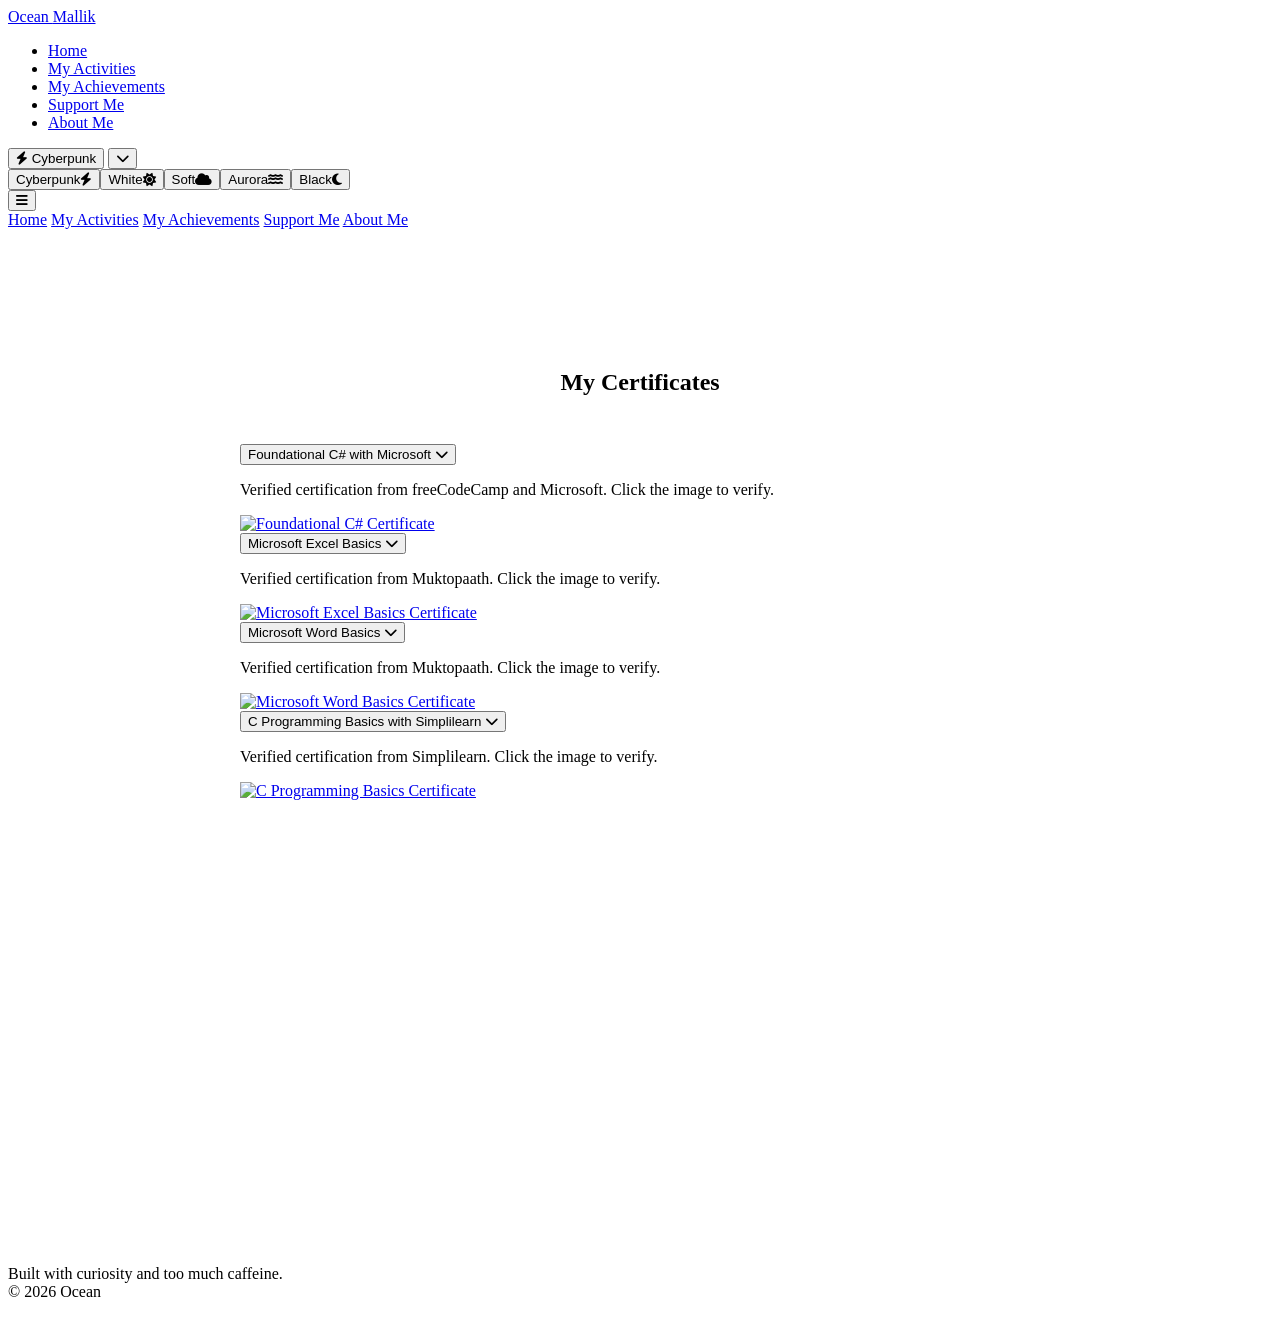
==== pages/achievements/index.html @ 3b32bc0f "Moved site scripting part to its dedicated file named script.js" ====
<!DOCTYPE html>
<html lang="en">
<head>
    <meta charset="UTF-8">
    <meta name="viewport" content="width=device-width, initial-scale=1.0">
    <title>Achievements - Ocean Mallik</title>
    <link rel="icon" type="image/png" href="../../favicon.png">
    <link rel="stylesheet" href="../../style.css">
    <link rel="stylesheet" href="https://cdnjs.cloudflare.com/ajax/libs/font-awesome/6.4.0/css/all.min.css">
</head>
<body>
    <nav class="navbar">
        <div class="container nav-container">
            <a href="/" class="logo">Ocean <span class="highlight">Mallik</span></a>
            <div class="nav-right">
                <ul class="nav-links">
                    <li><a href="/">Home</a></li>
                    <li><a href="../activities.html">My Activities</a></li>
                    <li><a href="#" class="highlight">My Achievements</a></li>
                    <li><a href="../support/">Support Me</a></li>
                    <li><a href="../about.html">About Me</a></li>
                </ul>

                <div class="theme-switcher">
                    <button id="theme-toggle" class="theme-toggle-btn" title="Switch Theme">
                        <i class="fas fa-bolt theme-icon"></i>
                        <span class="theme-name">Cyberpunk</span>
                    </button>
                    <button id="theme-list-toggle" class="theme-list-toggle-btn" title="Show theme list" aria-label="Show theme list" aria-expanded="false">
                        <i class="fas fa-chevron-down"></i>
                    </button>
                    <div id="theme-list" class="theme-list hidden" role="listbox" aria-label="Theme list"></div>
                </div>

                <button id="mobile-menu-btn" class="menu-btn">
                    <i class="fas fa-bars"></i>
                </button>
            </div>
        </div>

        <div id="mobile-menu" class="mobile-menu hidden">
            <a href="/">Home</a>
            <a href="../activities.html">My Activities</a>
            <a href="#">My Achievements</a>
            <a href="../support/">Support Me</a>
            <a href="../about.html">About Me</a>
        </div>
    </nav>

    <section class="section" style="padding-top: 120px; min-height: 100vh;">
        <div class="container">
            <h1 class="title" style="text-align: center; margin-bottom: 3rem;">My <span class="highlight">Certificates</span></h1>

            <div style="max-width: 800px; margin: 0 auto;">
                <button class="accordion-btn">
                    <span>Foundational C# with Microsoft</span>
                    <i class="fas fa-chevron-down"></i>
                </button>
                <div class="panel">
                    <div class="panel-content">
                        <p>Verified certification from freeCodeCamp and Microsoft. Click the image to verify.</p>
                        <a href="https://www.freecodecamp.org/certification/oceanmallik/foundational-c-sharp-with-microsoft" target="_blank" title="Click to Verify Certificate">
                            <img src="csharp.jpg" alt="Foundational C# Certificate" class="cert-img" style="cursor: pointer;">
                        </a>
                    </div>
                </div>

                <button class="accordion-btn">
                    <span>Microsoft Excel Basics</span>
                    <i class="fas fa-chevron-down"></i>
                </button>
                <div class="panel">
                    <div class="panel-content">
                        <p>Verified certification from Muktopaath. Click the image to verify.</p>
                        <a href="https://muktopaath.gov.bd/learner/oceanmallik?trackingcode=MC-LM409294Y152A" target="_blank" title="Click to Verify Certificate">
                            <img src="excel.jpg" alt="Microsoft Excel Basics Certificate" class="cert-img" style="cursor: pointer;">
                        </a>
                    </div>
                </div>

                <button class="accordion-btn">
                    <span>Microsoft Word Basics</span>
                    <i class="fas fa-chevron-down"></i>
                </button>
                <div class="panel">
                    <div class="panel-content">
                        <p>Verified certification from Muktopaath. Click the image to verify.</p>
                        <a href="https://muktopaath.gov.bd/learner/oceanmallik?trackingcode=MC-O155931N427054C150A" target="_blank" title="Click to Verify Certificate">
                            <img src="word.jpg" alt="Microsoft Word Basics Certificate" class="cert-img" style="cursor: pointer;">
                        </a>
                    </div>
                </div>

                <button class="accordion-btn">
                    <span>C Programming Basics with Simplilearn</span>
                    <i class="fas fa-chevron-down"></i>
                </button>
                <div class="panel">
                    <div class="panel-content">
                        <p>Verified certification from Simplilearn. Click the image to verify.</p>
                        <a href="https://www.simplilearn.com/skillup-certificate-landing?token=eyJjb3Vyc2VfaWQiOiIzMTM3IiwiY2VydGlmaWNhdGVfdXJsIjoiaHR0cHM6XC9cL2NlcnRpZmljYXRlcy5zaW1wbGljZG4ubmV0XC9zaGFyZVwvOTk0ODc0NF8xMDI0MDQ3N18xNzczMjM3MzUzODQwLnBuZyIsInVzZXJuYW1lIjoiT2NlYW4gTWFsbGlrIn0%3D&utm_source=shared-certificate&utm_medium=lms&utm_campaign=shared-certificate-promotion&referrer=https%3A%2F%2Flms.simplilearn.com%2Fcourses%2F5920%2FC-Programming-Basics%2Fcertificate%2Fdownload-skillup&%24web_only=true" target="_blank" title="Click to Verify Certificate">
                            <img src="c.png" alt="C Programming Basics Certificate" class="cert-img" style="cursor: pointer;">
                        </a>
                    </div>
                </div>
            </div>
        </div>
    </section>

    <footer>
        <p>Built with curiosity and too much caffeine.<br>&copy; <span id="current-year"></span> Ocean</p>
    </footer>

    <script src="../../script.js"></script>
</body>
</html>
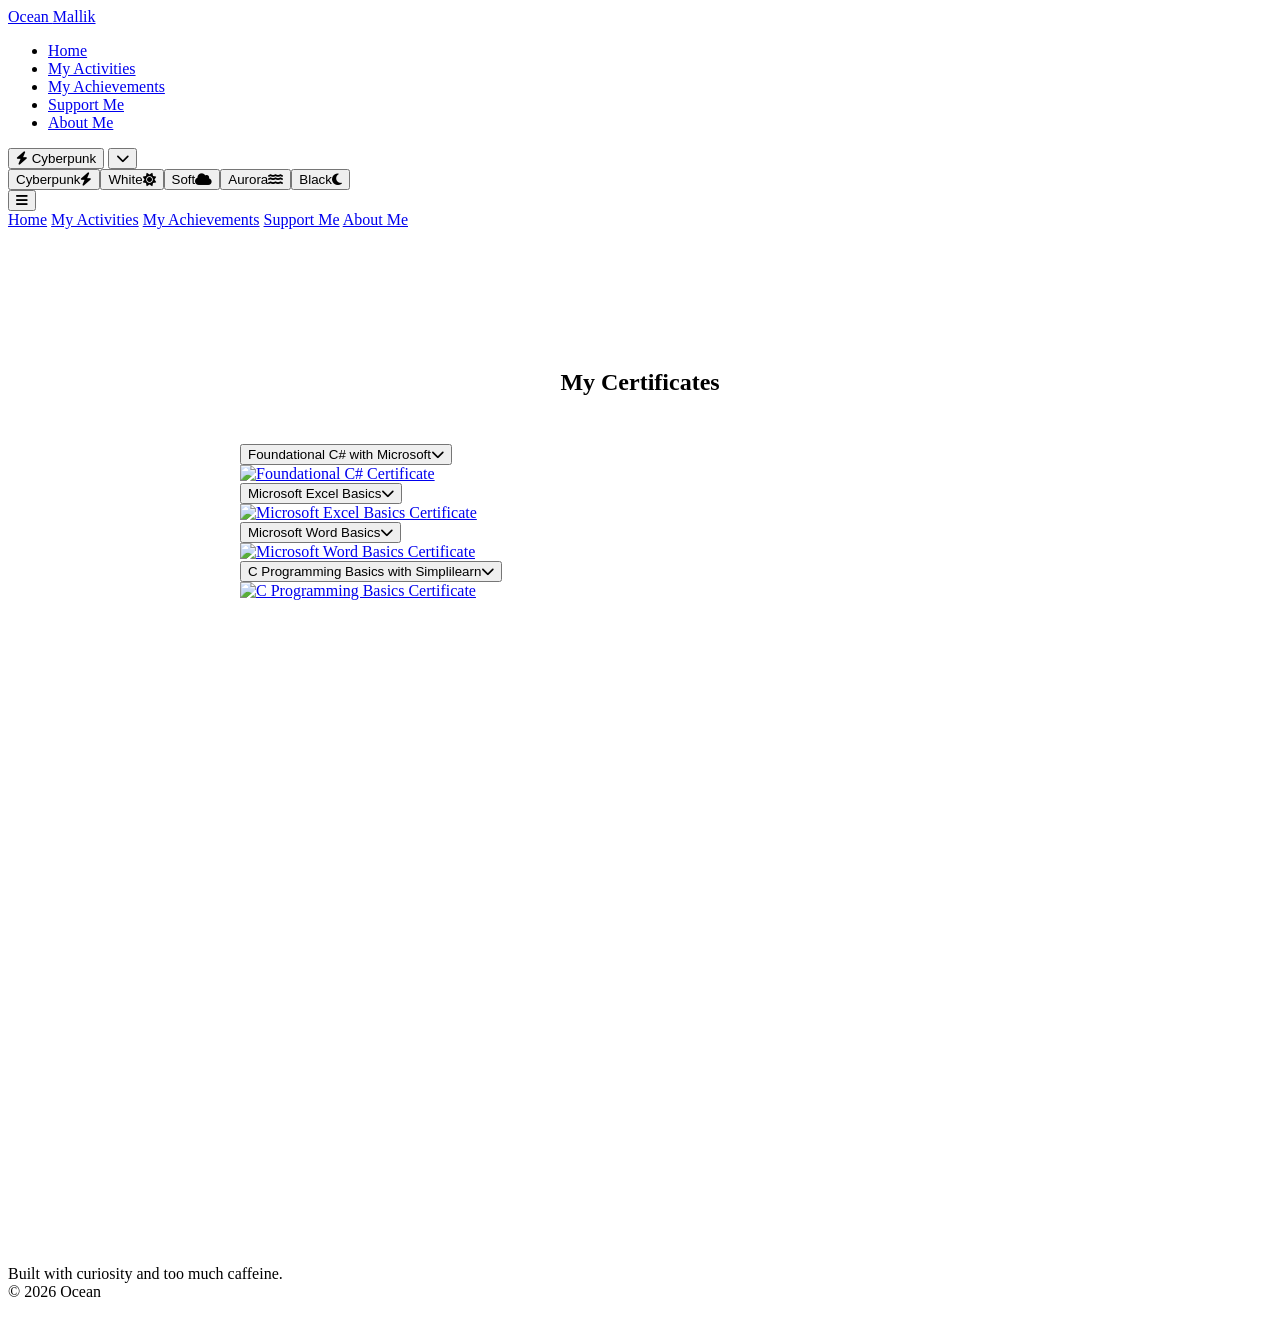
==== commit 30097613: "Add certificates section with dynamic loading from JSON" ====
--- a/pages/achievements/index.html
+++ b/pages/achievements/index.html
@@ -51,59 +51,7 @@
         <div class="container">
             <h1 class="title" style="text-align: center; margin-bottom: 3rem;">My <span class="highlight">Certificates</span></h1>
 
-            <div style="max-width: 800px; margin: 0 auto;">
-                <button class="accordion-btn">
-                    <span>Foundational C# with Microsoft</span>
-                    <i class="fas fa-chevron-down"></i>
-                </button>
-                <div class="panel">
-                    <div class="panel-content">
-                        <p>Verified certification from freeCodeCamp and Microsoft. Click the image to verify.</p>
-                        <a href="https://www.freecodecamp.org/certification/oceanmallik/foundational-c-sharp-with-microsoft" target="_blank" title="Click to Verify Certificate">
-                            <img src="csharp.jpg" alt="Foundational C# Certificate" class="cert-img" style="cursor: pointer;">
-                        </a>
-                    </div>
-                </div>
-
-                <button class="accordion-btn">
-                    <span>Microsoft Excel Basics</span>
-                    <i class="fas fa-chevron-down"></i>
-                </button>
-                <div class="panel">
-                    <div class="panel-content">
-                        <p>Verified certification from Muktopaath. Click the image to verify.</p>
-                        <a href="https://muktopaath.gov.bd/learner/oceanmallik?trackingcode=MC-LM409294Y152A" target="_blank" title="Click to Verify Certificate">
-                            <img src="excel.jpg" alt="Microsoft Excel Basics Certificate" class="cert-img" style="cursor: pointer;">
-                        </a>
-                    </div>
-                </div>
-
-                <button class="accordion-btn">
-                    <span>Microsoft Word Basics</span>
-                    <i class="fas fa-chevron-down"></i>
-                </button>
-                <div class="panel">
-                    <div class="panel-content">
-                        <p>Verified certification from Muktopaath. Click the image to verify.</p>
-                        <a href="https://muktopaath.gov.bd/learner/oceanmallik?trackingcode=MC-O155931N427054C150A" target="_blank" title="Click to Verify Certificate">
-                            <img src="word.jpg" alt="Microsoft Word Basics Certificate" class="cert-img" style="cursor: pointer;">
-                        </a>
-                    </div>
-                </div>
-
-                <button class="accordion-btn">
-                    <span>C Programming Basics with Simplilearn</span>
-                    <i class="fas fa-chevron-down"></i>
-                </button>
-                <div class="panel">
-                    <div class="panel-content">
-                        <p>Verified certification from Simplilearn. Click the image to verify.</p>
-                        <a href="https://www.simplilearn.com/skillup-certificate-landing?token=eyJjb3Vyc2VfaWQiOiIzMTM3IiwiY2VydGlmaWNhdGVfdXJsIjoiaHR0cHM6XC9cL2NlcnRpZmljYXRlcy5zaW1wbGljZG4ubmV0XC9zaGFyZVwvOTk0ODc0NF8xMDI0MDQ3N18xNzczMjM3MzUzODQwLnBuZyIsInVzZXJuYW1lIjoiT2NlYW4gTWFsbGlrIn0%3D&utm_source=shared-certificate&utm_medium=lms&utm_campaign=shared-certificate-promotion&referrer=https%3A%2F%2Flms.simplilearn.com%2Fcourses%2F5920%2FC-Programming-Basics%2Fcertificate%2Fdownload-skillup&%24web_only=true" target="_blank" title="Click to Verify Certificate">
-                            <img src="c.png" alt="C Programming Basics Certificate" class="cert-img" style="cursor: pointer;">
-                        </a>
-                    </div>
-                </div>
-            </div>
+            <div id="certificates-accordion" style="max-width: 800px; margin: 0 auto;"></div>
         </div>
     </section>
 
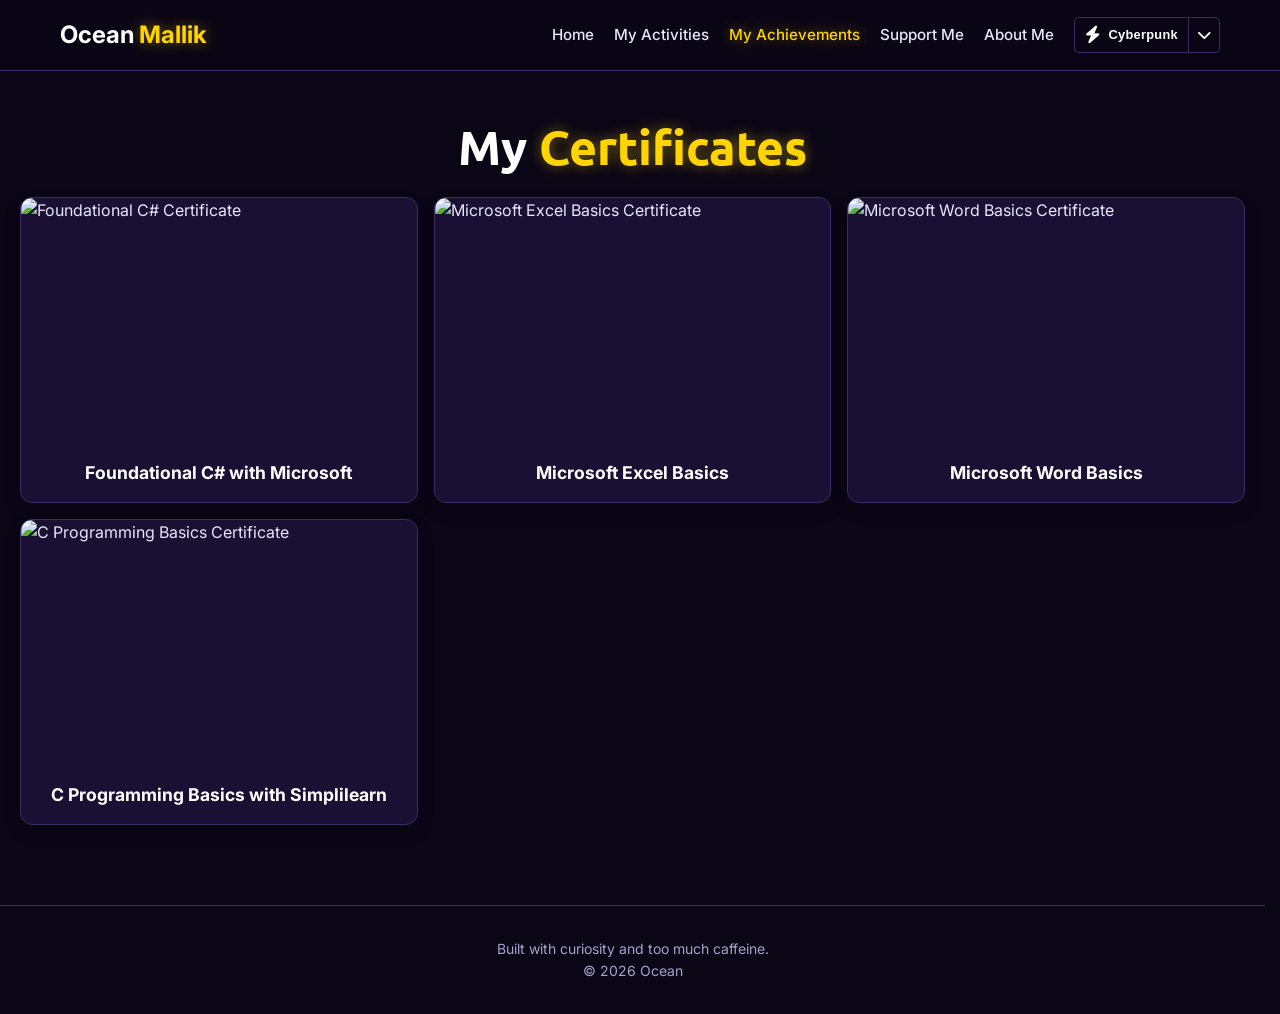
==== commit 6092965c: "Refactor certificate display to use card layout and improve styling" ====
--- a/pages/achievements/index.html
+++ b/pages/achievements/index.html
@@ -47,11 +47,11 @@
         </div>
     </nav>
 
-    <section class="section" style="padding-top: 120px; min-height: 100vh;">
-        <div class="container">
-            <h1 class="title" style="text-align: center; margin-bottom: 3rem;">My <span class="highlight">Certificates</span></h1>
+    <section class="section" style="padding-top: 120px; height: auto;">
+        <div class="container" style="max-width: 1400px;">
+            <h1 class="title" style="text-align: center; margin-bottom: 1.5rem;">My <span class="highlight">Certificates</span></h1>
 
-            <div id="certificates-accordion" style="max-width: 800px; margin: 0 auto;"></div>
+            <div id="certificates-accordion"></div>
         </div>
     </section>
 
--- a/style.css
+++ b/style.css
@@ -0,0 +1,1445 @@
+/* --- 1. Fonts & Variables --- */
+@import url('https://fonts.googleapis.com/css2?family=Inter:wght@300;400;600;700&family=Space+Grotesk:wght@500;600;700&family=Ubuntu:wght@400;500;700&display=swap');
+
+:root {
+    /* === MAC THEME VARIABLES === */
+    --mac-blue-start: #5DA6FF;
+    --mac-blue-end: #007AFF;
+    --mac-gold: #eb9e26;
+    --mac-gold-dark: #d98d1a;
+    --mac-dark-grey: #2d2d2d; 
+    --text-main: #e2e2e2;
+    --btn-radius: 999px;
+    --btn-font: 'Space Grotesk', 'Inter', sans-serif;
+    --btn-shadow: 0 8px 20px rgba(0, 0, 0, 0.24);
+    --btn-shadow-hover: 0 14px 28px rgba(0, 0, 0, 0.34);
+
+    /* === THEME 1: CYBERPUNK (Neon Night) === */
+    --primary-color: #ffd400;
+    --primary-hover: #ffea70;
+    --bg-main: #0a0615;
+    --bg-secondary: #120a24;
+    --bg-card: #1a1033;
+    --nav-bg: rgba(10, 6, 21, 0.9);
+    --text-title: #ffffff;
+    --text-muted: #a7a1d1;
+    --border-color: #3a2a66;
+    --featured-accent: #ffd400;
+    
+    /* Spacing & Layout */
+    --container-width: 1200px;
+    --border-radius: 12px;
+    --transition: all 0.3s ease;
+}
+
+/* === THEME 2: PITCH BLACK (Deep Dark) === */
+body.theme-black {
+    --primary-color: #10b981;
+    --primary-hover: #34d399;
+    --featured-accent: #ffd400;
+    
+    --bg-main: #000000;
+    --bg-secondary: #0a0a0a;
+    --bg-card: #121212;
+    --nav-bg: rgba(0, 0, 0, 0.85);
+    
+    --text-main: #e5e5e5;
+    --text-title: #ffffff;
+    --text-muted: #a3a3a3;
+    
+    --border-color: #262626;
+}
+
+/* === THEME 3: CLEAN WHITE (Bright) === */
+body.theme-white {
+    --primary-color: #059669;       
+    --primary-hover: #10b981;
+    --featured-accent: #059669;
+    
+    --bg-main: #ffffff;
+    --bg-secondary: #f3f4f6;        
+    --bg-card: #f9fafb;             
+    --nav-bg: rgba(255, 255, 255, 0.9);
+    
+    --text-main: #4b5563;           
+    --text-title: #111827;          
+    --text-muted: #6b7280;
+    
+    --border-color: #e5e7eb;
+}
+
+/* === THEME 4: SOFT LIGHT (Warm/Paper) === */
+body.theme-soft {
+    --primary-color: #059669;
+    --primary-hover: #10b981;
+    --featured-accent: #ea580c;
+    
+    --bg-main: #fff0e5;             /* Requested Color */
+    --bg-secondary: #fae1cf;        /* Slightly darker warm tone */
+    --bg-card: #ffffff;             /* White cards look crisp on this bg */
+    --nav-bg: rgba(255, 240, 229, 0.9);
+    
+    --text-main: #44403c;           /* Warm Dark Grey */
+    --text-title: #1c1917;          /* Warm Black */
+    --text-muted: #78716c;
+    
+    --border-color: #ebd5c1;
+}
+
+/* === THEME 5: AURORA MINT (Fresh/Calm) === */
+body.theme-aurora {
+    --primary-color: #06b6d4;
+    --primary-hover: #22d3ee;
+    --featured-accent: #06b6d4;
+
+    --bg-main: #e8fff8;
+    --bg-secondary: #d9f7ee;
+    --bg-card: #f7fffc;
+    --nav-bg: rgba(232, 255, 248, 0.9);
+
+    --text-main: #1f3a3d;
+    --text-title: #102427;
+    --text-muted: #4f6d70;
+
+    --border-color: #b9e4da;
+}
+
+/* === CYBERPUNK CLASS ALIAS (matches base theme) === */
+body.theme-cyberpunk {
+    --primary-color: #ffd400;
+    --primary-hover: #ffea70;
+    --featured-accent: #ffd400;
+
+    --bg-main: #0a0615;
+    --bg-secondary: #120a24;
+    --bg-card: #1a1033;
+    --nav-bg: rgba(10, 6, 21, 0.9);
+
+    --text-main: #e8e6ff;
+    --text-title: #ffffff;
+    --text-muted: #a7a1d1;
+
+    --border-color: #3a2a66;
+}
+
+body.theme-cyberpunk .highlight {
+    color: #ffd400;
+    text-shadow: 0 0 14px rgba(255, 212, 0, 0.45);
+}
+
+body.theme-cyberpunk .tags span {
+    background-color: rgba(255, 212, 0, 0.14);
+    border-color: rgba(255, 212, 0, 0.35);
+    color: #ffd400;
+}
+
+/* --- 2. Global Reset --- */
+* {
+    margin: 0;
+    padding: 0;
+    box-sizing: border-box;
+}
+
+html {
+    scroll-behavior: smooth;
+    scrollbar-gutter: stable;
+}
+
+body {
+    font-family: 'Inter', sans-serif;
+    background-color: var(--bg-main);
+    color: var(--text-main);
+    line-height: 1.6;
+    transition: background-color 0.3s ease, color 0.3s ease, opacity 0.25s ease;
+}
+
+body.theme-fading {
+    opacity: 0.72;
+}
+
+a {
+    text-decoration: none;
+    color: inherit;
+    transition: var(--transition);
+}
+
+ul {
+    list-style: none;
+}
+
+img {
+    max-width: 100%;
+    display: block;
+}
+
+/* Utility Classes */
+.container {
+    max-width: var(--container-width);
+    margin: 0 auto;
+    padding: 0 20px;
+}
+
+.highlight {
+    color: var(--primary-color);
+}
+
+.bg-secondary {
+    background-color: var(--bg-secondary);
+}
+
+.hidden {
+    display: none !important;
+}
+
+/* --- 3. Buttons (MAC THEME) --- */
+.btn {
+    display: inline-flex;
+    align-items: center;
+    justify-content: center;
+    gap: 8px;
+    padding: 11px 24px;
+    border-radius: var(--btn-radius);
+    font-family: var(--btn-font);
+    font-size: 0.88rem;
+    font-weight: 700;
+    letter-spacing: 0.25px;
+    line-height: 1;
+    text-decoration: none;
+    white-space: nowrap;
+    cursor: pointer;
+    border: 1px solid rgba(255, 255, 255, 0.2);
+    position: relative;
+    overflow: hidden;
+    isolation: isolate;
+    transform: translateY(0);
+    transition: transform 0.25s ease, box-shadow 0.25s ease, filter 0.25s ease, border-color 0.25s ease;
+    box-shadow: var(--btn-shadow);
+    -webkit-tap-highlight-color: transparent;
+}
+
+.btn::before {
+    content: "";
+    position: absolute;
+    inset: 0;
+    background: linear-gradient(115deg, rgba(255, 255, 255, 0.22), rgba(255, 255, 255, 0) 50%);
+    opacity: 0;
+    transition: opacity 0.25s ease;
+    pointer-events: none;
+    z-index: 0;
+}
+
+.btn > * {
+    position: relative;
+    z-index: 1;
+}
+
+.btn:hover {
+    transform: translateY(-2px);
+    box-shadow: var(--btn-shadow-hover);
+}
+
+.btn:hover::before {
+    opacity: 1;
+}
+
+.btn:focus-visible {
+    outline: none;
+    box-shadow: var(--btn-shadow-hover), 0 0 0 3px rgba(255, 255, 255, 0.22);
+}
+
+.btn:active {
+    transform: translateY(0) scale(0.985);
+    filter: brightness(0.98);
+    box-shadow: 0 8px 16px rgba(0, 0, 0, 0.24);
+}
+
+.btn-primary {
+    background: linear-gradient(135deg, #6ec1ff 0%, var(--mac-blue-end) 55%, #0063d4 100%);
+    background-color: var(--mac-blue-end);
+    color: #ffffff !important;
+    border-color: rgba(140, 212, 255, 0.45);
+}
+
+.btn-primary:hover {
+    filter: brightness(1.03);
+    text-decoration: none;
+}
+
+/* --- NEW RED BUTTON (Mac Style) --- */
+.btn-red {
+    background: linear-gradient(135deg, #ff8a8a 0%, #ff3c5f 52%, #d91538 100%);
+    background-color: #FF2D2D;
+    color: #ffffff !important;
+    border-color: rgba(255, 175, 188, 0.4);
+}
+
+.btn-red:hover {
+    filter: brightness(1.03);
+    text-decoration: none;
+}
+
+.btn-cyan {
+    background: linear-gradient(135deg, #67f7ff 0%, #00b9d9 55%, #0088b7 100%);
+    background-color: #009ecf;
+    color: #ffffff !important;
+    border-color: rgba(153, 247, 255, 0.42);
+}
+
+.btn-cyan:hover {
+    filter: brightness(1.03);
+    text-decoration: none;
+}
+
+.btn-amber {
+    background: linear-gradient(135deg, #ffe294 0%, #ffb347 58%, #f08700 100%);
+    background-color: #f39c12;
+    color: #281a00 !important;
+    border-color: rgba(255, 228, 159, 0.58);
+}
+
+.btn-amber:hover {
+    filter: brightness(1.02);
+    text-decoration: none;
+}
+
+.btn-outline {
+    background: linear-gradient(135deg, rgba(255, 255, 255, 0.06), rgba(255, 255, 255, 0));
+    color: var(--text-title);
+    border: 1px solid color-mix(in srgb, var(--primary-color) 38%, var(--border-color));
+    box-shadow: 0 8px 20px rgba(0, 0, 0, 0.15);
+}
+
+.btn-outline:hover {
+    background: linear-gradient(135deg, color-mix(in srgb, var(--primary-color) 24%, transparent), rgba(255, 255, 255, 0.06));
+    border-color: var(--primary-color);
+    color: var(--text-title);
+}
+
+.btn-gold {
+    background: linear-gradient(135deg, #ffd769 0%, var(--mac-gold) 62%, #d68613 100%);
+    border-color: var(--mac-gold-dark);
+    color: #2d1b00 !important;
+    text-shadow: none;
+}
+
+.btn-gold:hover {
+    filter: brightness(1.02);
+}
+
+.theme-switcher {
+    position: relative;
+    display: flex;
+    align-items: center;
+    margin-left: 20px;
+}
+
+.theme-toggle-btn {
+    background: transparent;
+    border: 1px solid var(--border-color);
+    border-right: none;
+    color: var(--text-title);
+    cursor: pointer;
+    min-width: 36px;
+    height: 36px;
+    padding: 0 10px;
+    display: flex;
+    align-items: center;
+    justify-content: center;
+    gap: 8px;
+    border-radius: 5px 0 0 5px;
+    transition: var(--transition);
+}
+
+.theme-toggle-btn i {
+    font-size: 1.1rem;
+}
+
+.theme-toggle-btn .theme-name {
+    font-size: 0.8rem;
+    font-weight: 600;
+    letter-spacing: 0.3px;
+    line-height: 1;
+}
+
+.theme-toggle-btn:hover {
+    background-color: var(--mac-dark-grey);
+    border-color: var(--mac-blue-end);
+    color: var(--mac-blue-end);
+}
+
+.theme-list-toggle-btn {
+    background: transparent;
+    border: 1px solid var(--border-color);
+    color: var(--text-title);
+    cursor: pointer;
+    width: 32px;
+    height: 36px;
+    display: inline-flex;
+    align-items: center;
+    justify-content: center;
+    border-radius: 0 5px 5px 0;
+    transition: var(--transition);
+}
+
+.theme-list-toggle-btn i {
+    font-size: 0.9rem;
+    transition: transform 0.2s ease;
+}
+
+.theme-list-toggle-btn.open i {
+    transform: rotate(180deg);
+}
+
+.theme-list-toggle-btn:hover,
+.theme-list-toggle-btn.open {
+    background-color: var(--mac-dark-grey);
+    border-color: var(--mac-blue-end);
+    color: var(--mac-blue-end);
+}
+
+.theme-list {
+    position: absolute;
+    top: calc(100% + 8px);
+    right: 0;
+    min-width: 180px;
+    background-color: var(--bg-card);
+    border: 1px solid var(--border-color);
+    border-radius: 8px;
+    box-shadow: 0 12px 26px rgba(0, 0, 0, 0.18);
+    padding: 6px;
+    z-index: 1100;
+}
+
+.theme-list-item {
+    width: 100%;
+    background: transparent;
+    border: none;
+    border-radius: 6px;
+    color: var(--text-main);
+    cursor: pointer;
+    display: flex;
+    align-items: center;
+    justify-content: space-between;
+    font-size: 0.9rem;
+    padding: 8px 10px;
+    text-align: left;
+    transition: var(--transition);
+}
+
+.theme-list-item i {
+    color: var(--text-muted);
+    font-size: 0.85rem;
+}
+
+.theme-list-item:hover {
+    background: var(--bg-secondary);
+    color: var(--text-title);
+}
+
+.theme-list-item.active {
+    background: rgba(16, 185, 129, 0.12);
+    color: var(--primary-color);
+    font-weight: 600;
+}
+
+.theme-list-item.active i {
+    color: var(--primary-color);
+}
+
+body.theme-cyberpunk .theme-list-item.active {
+    background: rgba(255, 212, 0, 0.2);
+    color: #ffd400;
+}
+
+body.theme-cyberpunk .theme-list-item.active i {
+    color: #ffd400;
+}
+
+/* --- 4. Navigation --- */
+.navbar {
+    position: fixed;
+    top: 0;
+    width: 100%;
+    background-color: var(--nav-bg); 
+    backdrop-filter: blur(10px);
+    border-bottom: 1px solid var(--border-color);
+    z-index: 1000;
+    transition: background-color 0.3s ease, border-color 0.3s ease;
+}
+
+.nav-container {
+    height: 70px;
+    display: flex;
+    justify-content: space-between;
+    align-items: center;
+}
+
+.logo {
+    font-size: 1.5rem;
+    font-weight: 700;
+    color: var(--text-title);
+    white-space: nowrap;
+}
+
+.nav-right {
+    display: flex;
+    align-items: center;
+}
+
+.nav-links {
+    display: flex;
+    gap: 20px;
+    align-items: center;
+}
+
+.nav-links a {
+    font-size: 0.95rem;
+    font-weight: 500;
+    color: var(--text-main);
+}
+
+.nav-links a.highlight {
+    color: var(--primary-color);
+}
+
+.nav-links a:hover {
+    color: var(--primary-color);
+}
+
+.menu-btn {
+    display: none; /* Hidden on Desktop */
+    width: 42px;
+    height: 42px;
+    border-radius: 50%;
+    border: 1px solid var(--border-color);
+    background: linear-gradient(135deg, rgba(255, 255, 255, 0.09), rgba(255, 255, 255, 0));
+    color: var(--text-title);
+    font-size: 1.15rem;
+    cursor: pointer;
+    margin-left: 15px;
+    transition: transform 0.25s ease, border-color 0.25s ease, background-color 0.25s ease;
+}
+
+.menu-btn:hover {
+    transform: translateY(-1px);
+    border-color: var(--primary-color);
+    background-color: color-mix(in srgb, var(--primary-color) 16%, transparent);
+}
+
+/* Mobile Menu */
+.mobile-menu {
+    background-color: var(--bg-secondary);
+    border-bottom: 1px solid var(--border-color);
+    padding: 1rem;
+}
+
+.mobile-menu a {
+    display: block;
+    padding: 10px;
+    color: var(--text-main);
+    font-weight: 500;
+}
+
+.mobile-menu a:hover {
+    color: var(--primary-color);
+    background-color: rgba(128, 128, 128, 0.05);
+    border-radius: 6px;
+}
+
+/* --- 5. Hero Section --- */
+.hero {
+    min-height: 100vh;
+    display: flex;
+    align-items: center;
+    padding-top: 70px;
+}
+
+.hero-container {
+    display: flex;
+    align-items: center;
+    justify-content: space-between;
+    flex-wrap: wrap;
+    width: 100%;
+}
+
+.hero-text {
+    flex: 1;
+    min-width: 250px;
+}
+
+.subtitle {
+    color: var(--primary-color);
+    text-transform: uppercase;
+    letter-spacing: 1px;
+    margin-bottom: 1rem;
+}
+
+.title {
+    font-size: 3rem;
+    font-family: 'Ubuntu', sans-serif;
+    color: var(--text-title);
+    margin-bottom: 1.5rem;
+    line-height: 1.1;
+}
+
+.description {
+    font-size: 1.1rem;
+    color: var(--text-muted);
+    margin-bottom: 2rem;
+    max-width: 500px;
+}
+
+.typing-caret {
+    display: inline-block;
+    width: 2px;
+    height: 1em;
+    margin-left: 4px;
+    vertical-align: -0.12em;
+    background-color: var(--primary-color);
+    animation: caret-blink 0.85s step-end infinite;
+}
+
+@keyframes caret-blink {
+    0%, 45% {
+        opacity: 1;
+    }
+    46%, 100% {
+        opacity: 0;
+    }
+}
+
+@media (prefers-reduced-motion: reduce) {
+    .typing-caret {
+        animation: none;
+        opacity: 1;
+    }
+}
+
+.hero-buttons {
+    display: flex;
+    gap: 15px;
+}
+
+/* Homepage hero buttons: richer mouse hover feedback */
+.hero-buttons .btn {
+    transform-origin: center;
+    --mx: 50%;
+    --my: 50%;
+}
+
+.hero-buttons .btn::after {
+    content: "";
+    position: absolute;
+    inset: -1px;
+    border-radius: inherit;
+    pointer-events: none;
+    z-index: 0;
+    opacity: 0;
+    background: radial-gradient(170px circle at var(--mx) var(--my), rgba(255, 255, 255, 0.45) 0%, rgba(255, 255, 255, 0.16) 26%, rgba(255, 255, 255, 0) 62%);
+    transition: opacity 0.18s ease;
+}
+
+.hero-buttons .btn:hover {
+    transform: translateY(-3px) scale(1.03);
+}
+
+.hero-buttons .btn:hover::after {
+    opacity: 1;
+}
+
+.hero-buttons .btn-red:hover {
+    box-shadow: 0 16px 32px rgba(217, 21, 56, 0.38);
+}
+
+.hero-buttons .btn-cyan:hover {
+    box-shadow: 0 16px 32px rgba(0, 185, 217, 0.35);
+}
+
+.hero-buttons .btn-amber:hover {
+    box-shadow: 0 16px 32px rgba(240, 135, 0, 0.38);
+}
+
+@media (prefers-reduced-motion: reduce) {
+    .hero-buttons .btn::after {
+        transition: none;
+    }
+}
+
+/* Hero Image & Animation */
+.hero-image {
+    flex: 1;
+    display: flex;
+    justify-content: center;
+    position: relative;
+    min-width: 250px;
+    margin-top: 2rem;
+    align-items: center; /* Added for vertical centering */
+}
+
+.image-frame {
+    width: 300px;
+    height: 300px;
+    background-color: var(--bg-card);
+    border-radius: 50%;
+    border: 4px solid var(--border-color);
+    display: flex;
+    align-items: center;
+    justify-content: center;
+    position: relative;
+    z-index: 2;
+    overflow: hidden;
+    box-shadow: 0 10px 25px rgba(0,0,0,0.1);
+}
+
+.image-frame img {
+    width: 100%;
+    height: 100%;
+    object-fit: cover;
+}
+
+/* --- UPDATED GLOW EFFECT (FAST FADE & CENTERED) --- */
+.blob {
+    position: absolute;
+    /* Center the blob relative to .hero-image */
+    top: 50%;
+    left: 50%;
+    /* transform is handled in keyframes */
+
+    width: 350px; 
+    height: 350px;
+    
+    /* Red gradient creates the core */
+    background: radial-gradient(circle, rgba(255, 30, 30, 0.8) 0%, rgba(255, 30, 30, 0) 70%);
+    
+    border-radius: 50%;
+    filter: blur(45px);
+    z-index: 1;
+    
+    /* Red light emission */
+    box-shadow: 0 0 70px rgba(255, 30, 30, 0.5);
+    
+    /* Slowed down animation from 1s to 3s */
+    animation: pulse 3s infinite ease-in-out;
+}
+
+@keyframes pulse {
+    0%, 100% { 
+        /* Combine centering translate with scale */
+        transform: translate(-50%, -50%) scale(0.95);
+        opacity: 0.3; /* Fades out significantly */
+    }
+    50% { 
+        /* Combine centering translate with scale */
+        transform: translate(-50%, -50%) scale(1.1);
+        opacity: 1; /* Fades in fully */
+        filter: blur(45px) brightness(1.5); /* Bright glow peak */
+    }
+}
+
+/* --- 6. Sections General --- */
+.section {
+    padding: 80px 0;
+}
+
+.section-title {
+    text-align: center;
+    font-size: 2.25rem;
+    color: var(--text-title);
+    margin-bottom: 3rem;
+}
+
+/* --- 7. About Section --- */
+.about-container {
+    max-width: 800px;
+}
+
+.card {
+    background-color: var(--bg-card);
+    border: 1px solid var(--border-color);
+    border-radius: var(--border-radius);
+    padding: 2rem;
+    box-shadow: 0 4px 6px rgba(0, 0, 0, 0.05);
+    transition: background-color 0.3s ease, border-color 0.3s ease;
+}
+
+.about-card h3 {
+    color: var(--text-title);
+    margin-top: 1.5rem;
+    margin-bottom: 1rem;
+}
+
+.tags {
+    display: flex;
+    flex-wrap: wrap;
+    gap: 10px;
+}
+
+.tags span {
+    background-color: rgba(16, 185, 129, 0.1);
+    color: var(--primary-color);
+    padding: 6px 12px;
+    border-radius: 6px;
+    font-size: 0.875rem;
+    border: 1px solid rgba(16, 185, 129, 0.2);
+}
+
+/* --- 8. Projects/Activities Grid --- */
+.projects-grid {
+    display: grid;
+    grid-template-columns: repeat(auto-fit, minmax(300px, 1fr));
+    gap: 2rem;
+}
+
+.project-card {
+    padding: 0;
+    overflow: hidden;
+    display: flex;
+    flex-direction: column;
+    transition: var(--transition);
+}
+
+.project-card:hover {
+    transform: translateY(-5px);
+    box-shadow: 0 10px 20px -5px rgba(0, 0, 0, 0.1);
+}
+
+.project-card.featured-card {
+    border: 1px solid color-mix(in srgb, var(--featured-accent) 45%, transparent);
+    box-shadow: 0 0 0 1px color-mix(in srgb, var(--featured-accent) 12%, transparent), 0 18px 35px -18px color-mix(in srgb, var(--featured-accent) 55%, transparent);
+    position: relative;
+}
+
+.project-card.featured-card .card-highlight {
+    position: absolute;
+    top: 14px;
+    left: 14px;
+    z-index: 2;
+    display: inline-flex;
+    align-items: center;
+    padding: 4px 8px;
+    border-radius: 6px;
+    font-size: 0.68rem;
+    font-weight: 700;
+    letter-spacing: 0.05em;
+    text-transform: uppercase;
+    color: var(--featured-accent);
+    background: color-mix(in srgb, var(--featured-accent) 14%, transparent);
+    border: 1px solid color-mix(in srgb, var(--featured-accent) 35%, transparent);
+    backdrop-filter: blur(8px);
+    -webkit-backdrop-filter: blur(8px);
+}
+
+.project-card.featured-card .card-image {
+    background: linear-gradient(135deg, color-mix(in srgb, var(--featured-accent) 22%, transparent), color-mix(in srgb, var(--featured-accent) 18%, transparent));
+}
+
+.project-card.featured-card .card-image i {
+    color: var(--featured-accent);
+}
+
+.project-card.featured-card .card-content h3 a {
+    color: var(--text-title);
+}
+
+.project-card.featured-card:hover {
+    transform: translateY(-6px);
+    box-shadow: 0 0 0 1px color-mix(in srgb, var(--featured-accent) 20%, transparent), 0 22px 42px -16px color-mix(in srgb, var(--featured-accent) 60%, transparent);
+}
+
+.card-image {
+    height: 200px;
+    background-color: var(--border-color);
+    display: flex;
+    align-items: center;
+    justify-content: center;
+}
+
+.card-image i {
+    font-size: 3rem;
+    color: var(--text-muted);
+}
+
+.project-card:hover .card-image i {
+    color: var(--primary-color);
+}
+
+.card-content {
+    padding: 1.5rem;
+    display: flex;
+    flex-direction: column;
+    flex: 1;
+}
+
+.project-status {
+    display: inline-flex;
+    align-items: center;
+    gap: 8px;
+    font-size: 0.82rem;
+    font-weight: 600;
+    letter-spacing: 0.2px;
+    margin-bottom: 0.6rem;
+}
+
+.status-light {
+    width: 10px;
+    height: 10px;
+    border-radius: 999px;
+    display: inline-block;
+}
+
+/* Green: currently active work */
+.status-active {
+    color: #34d399;
+}
+
+.status-active .status-light {
+    background-color: #22c55e;
+    box-shadow: 0 0 0 rgba(34, 197, 94, 0.65);
+    animation: statusPulse 1.8s ease-in-out infinite;
+}
+
+/* Red: finished/completed project */
+.status-finished {
+    color: #f87171;
+}
+
+.status-finished .status-light {
+    background-color: #ef4444;
+    box-shadow: 0 0 10px rgba(239, 68, 68, 0.55);
+}
+
+/* Gray: not active right now */
+.status-idle {
+    color: var(--text-muted);
+}
+
+.status-idle .status-light {
+    background-color: #94a3b8;
+    box-shadow: 0 0 8px rgba(148, 163, 184, 0.35);
+}
+
+@keyframes statusPulse {
+    0% {
+        box-shadow: 0 0 0 0 rgba(34, 197, 94, 0.65);
+    }
+    70% {
+        box-shadow: 0 0 0 8px rgba(34, 197, 94, 0);
+    }
+    100% {
+        box-shadow: 0 0 0 0 rgba(34, 197, 94, 0);
+    }
+}
+
+.card-content h3 {
+    color: var(--text-title);
+    margin-bottom: 0.5rem;
+}
+
+.tech-badges {
+    margin: 1rem 0;
+    display: flex;
+    gap: 10px;
+}
+
+.tech-badges small {
+    background-color: rgba(128, 128, 128, 0.1);
+    color: var(--primary-color);
+    padding: 2px 8px;
+    border-radius: 4px;
+    font-weight: 600;
+}
+
+.card-links {
+    display: flex;
+    justify-content: flex-start;
+    gap: 1rem;
+    flex-wrap: wrap;
+    margin-top: auto;
+    padding-top: 1rem;
+}
+
+.card-links .live-link {
+    margin-left: auto;
+    color: #ff6b6b;
+    font-weight: 700;
+    text-shadow: 0 0 6px rgba(255, 0, 0, 0.35);
+    animation: liveHeartbeat 1.35s ease-in-out infinite;
+    transition: color 0.25s ease, text-shadow 0.25s ease, transform 0.25s ease;
+}
+
+.card-links .live-link:hover {
+    color: #ff8787;
+    text-shadow: 0 0 10px rgba(255, 0, 0, 0.55);
+    transform: translateY(-1px);
+}
+
+.card-links .live-link:focus-visible {
+    outline: none;
+    text-shadow: 0 0 12px rgba(255, 0, 0, 0.7);
+}
+
+@keyframes liveHeartbeat {
+    0% {
+        text-shadow: 0 0 5px rgba(255, 0, 0, 0.3);
+    }
+    25% {
+        text-shadow: 0 0 12px rgba(255, 0, 0, 0.6);
+    }
+    40% {
+        text-shadow: 0 0 7px rgba(255, 0, 0, 0.38);
+    }
+    60% {
+        text-shadow: 0 0 14px rgba(255, 0, 0, 0.68);
+    }
+    100% {
+        text-shadow: 0 0 5px rgba(255, 0, 0, 0.3);
+    }
+}
+
+.card-links a:hover {
+    color: var(--primary-color);
+}
+
+/* --- 9. Contact/Support Section --- */
+.contact-container {
+    text-align: center;
+    max-width: 700px;
+}
+
+.contact-text {
+    margin-bottom: 3rem;
+    font-size: 1.1rem;
+    color: var(--text-muted);
+}
+
+.social-links {
+    display: flex;
+    justify-content: center;
+    gap: 20px;
+    margin-bottom: 3rem;
+}
+
+.social-links a {
+    width: 50px;
+    height: 50px;
+    background-color: var(--bg-card);
+    border: 1px solid var(--border-color);
+    border-radius: 50%;
+    display: flex;
+    align-items: center;
+    justify-content: center;
+    font-size: 1.25rem;
+    color: var(--text-title);
+    transition: var(--transition);
+}
+
+.social-links a:hover {
+    background-color: var(--primary-color);
+    color: #ffffff;
+    border-color: var(--primary-color);
+    transform: scale(1.1);
+}
+
+.support-actions {
+    display: flex;
+    justify-content: center;
+    gap: 12px;
+    flex-wrap: wrap;
+}
+
+/* --- 10. Footer --- */
+footer {
+    background-color: var(--bg-main);
+    padding: 2rem;
+    text-align: center;
+    border-top: 1px solid var(--border-color);
+    color: var(--text-muted);
+    font-size: 0.875rem;
+    margin-top: auto;
+}
+
+/* --- 11. Responsive Design (Mobile) --- */
+@media (max-width: 900px) {
+    .logo {
+        font-size: 1.2rem;
+    }
+    .nav-links {
+        display: none;
+    }
+    .menu-btn {
+        display: block;
+    }
+    .hero-container {
+        flex-direction: column;
+        text-align: center;
+    }
+    .hero-text {
+        margin-bottom: 3rem;
+        min-width: auto;
+        flex: 1;
+        width: 100%;
+    }
+    .hero-image {
+        min-width: auto;
+        flex: 1;
+        width: 100%;
+        margin-top: 1rem;
+    }
+    .hero-buttons {
+        justify-content: center;
+        flex-wrap: wrap;
+    }
+    .title {
+        font-size: 2.2rem;
+    }
+    .description {
+        max-width: 100%;
+    }
+    .image-frame {
+        width: 250px;
+        height: 250px;
+    }
+}
+
+/* Extra small screens */
+@media (max-width: 768px) {
+    .title {
+        font-size: 1.9rem;
+    }
+    .subtitle {
+        font-size: 0.85rem;
+    }
+    .description {
+        font-size: 1rem;
+    }
+    .image-frame {
+        width: 220px;
+        height: 220px;
+    }
+    .blob {
+        width: 280px;
+        height: 280px;
+    }
+}
+
+/* Mobile phones */
+@media (max-width: 480px) {
+    .title {
+        font-size: 1.6rem;
+    }
+    .hero-buttons {
+        gap: 10px;
+    }
+    .btn {
+        padding: 9px 18px;
+        font-size: 0.8rem;
+    }
+    .image-frame {
+        width: 180px;
+        height: 180px;
+    }
+    .blob {
+        width: 220px;
+        height: 220px;
+    }
+    .hero {
+        padding-top: 70px;
+        min-height: 100vh;
+        min-height: 100svh;
+    }
+}
+
+/* --- 12. Education Cards --- */
+.edu-card {
+    background-color: var(--bg-card);
+    border: 1px solid var(--border-color);
+    border-left: 4px solid var(--primary-color);
+    border-radius: 8px;
+    margin-bottom: 15px;
+    transition: var(--transition);
+    overflow: hidden;
+}
+
+.edu-card:hover {
+    transform: translateX(5px);
+    box-shadow: 0 4px 12px rgba(0,0,0,0.08);
+}
+
+body.light-theme .edu-card:hover {
+    background-color: #f0fdf4;
+}
+
+body.theme-black .edu-card:hover {
+    background-color: #1a1a1a;
+}
+
+.edu-content {
+    padding: 1.25rem;
+}
+
+.edu-content h3 {
+    color: var(--text-title);
+    font-size: 1.1rem;
+    margin-bottom: 0.4rem;
+    font-weight: 600;
+}
+
+.edu-content p {
+    color: var(--text-muted);
+    font-size: 0.95rem;
+    margin: 0;
+}
+
+/* --- 13. Certificate Cards --- */
+
+#certificates-accordion {
+    display: grid;
+    grid-template-columns: repeat(3, minmax(320px, 1fr));
+    gap: 16px;
+    align-items: start;
+}
+
+.certificate-item {
+    min-width: 0;
+    display: flex;
+    flex-direction: column;
+    height: 100%;
+    background-color: var(--bg-card);
+    border: 1px solid var(--border-color);
+    border-radius: 12px;
+    overflow: hidden;
+    box-shadow: 0 8px 18px rgba(0, 0, 0, 0.12);
+    transition: transform 0.25s ease, border-color 0.25s ease, box-shadow 0.25s ease;
+}
+
+.certificate-item:hover {
+    transform: translateY(-3px);
+    border-color: var(--primary-color);
+    box-shadow: 0 14px 24px rgba(0, 0, 0, 0.16);
+}
+
+.certificate-item a {
+    display: block;
+}
+
+.certificate-card-content {
+    display: flex;
+    flex-direction: column;
+    gap: 8px;
+    padding: 16px;
+    text-align: center;
+}
+
+.certificate-title {
+    color: var(--text-title);
+    font-size: 1.1rem;
+    line-height: 1.4;
+}
+
+.cert-img {
+    max-width: 100%;
+    width: 100%;
+    border-radius: 0;
+    border: 0;
+    margin-top: 0;
+    box-shadow: none;
+    aspect-ratio: 16 / 10;
+    object-fit: cover;
+}
+
+/* --- 14. Support Page Styles (Mac Buttons) --- */
+.support-grid {
+    display: flex;
+    flex-wrap: wrap;
+    gap: 30px;
+    justify-content: center;
+    margin-top: 20px;
+}
+
+.support-column {
+    flex: 1;
+    min-width: 300px;
+    max-width: 500px;
+    background-color: var(--bg-card);
+    border: 1px solid var(--border-color);
+    border-radius: 12px;
+    padding: 40px 20px;
+    text-align: center;
+    display: flex;
+    flex-direction: column;
+    align-items: center;
+    justify-content: center;
+}
+
+@media (max-width: 1100px) {
+    #certificates-accordion {
+        grid-template-columns: repeat(2, minmax(0, 1fr));
+    }
+}
+
+@media (max-width: 700px) {
+    #certificates-accordion {
+        grid-template-columns: 1fr;
+    }
+}
+
+.support-title {
+    color: var(--text-title);
+    font-size: 1.5rem;
+    font-weight: 700;
+    margin-bottom: 30px;
+    text-transform: uppercase;
+    letter-spacing: 1px;
+    border-bottom: 2px solid var(--primary-color);
+    padding-bottom: 10px;
+    display: inline-block;
+}
+
+.support-btn {
+    display: inline-flex;
+    align-items: center;
+    justify-content: center;
+    gap: 8px;
+    padding: 10px 28px;
+    border-radius: var(--btn-radius);
+    font-family: var(--btn-font);
+    font-weight: 700;
+    letter-spacing: 0.2px;
+    transition: transform 0.25s ease, box-shadow 0.25s ease, filter 0.25s ease, background-color 0.25s ease;
+    min-width: 180px;
+    margin: 10px;
+    color: white;
+    text-align: center;
+    border: 1px solid rgba(255, 255, 255, 0.2);
+    font-size: 0.9rem;
+    box-shadow: var(--btn-shadow);
+}
+
+.support-btn:hover {
+    transform: translateY(-2px);
+    box-shadow: var(--btn-shadow-hover);
+}
+
+.btn-social {
+    background: linear-gradient(135deg, rgba(255, 255, 255, 0.08), rgba(255, 255, 255, 0));
+    border: 1px solid var(--primary-color);
+    color: var(--primary-color);
+}
+.btn-social:hover {
+    background: linear-gradient(135deg, color-mix(in srgb, var(--primary-color) 80%, #ffffff), var(--primary-color));
+    color: #fff;
+    border-color: var(--primary-color);
+}
+
+.btn-patreon {
+    background: linear-gradient(135deg, #ff6874 0%, #ff424d 60%, #d82731 100%);
+    border-color: #ff8c95;
+}
+.btn-patreon:hover {
+    filter: brightness(1.03);
+}
+
+.btn-bkash {
+    background: linear-gradient(135deg, #ff4ea1 0%, #e2136e 58%, #b20f55 100%);
+    border-color: #f37cb8;
+}
+.btn-bkash:hover {
+    filter: brightness(1.03);
+}
+
+@media (prefers-reduced-motion: reduce) {
+    .btn,
+    .support-btn,
+    .menu-btn {
+        transition: none;
+    }
+
+    .btn:hover,
+    .support-btn:hover,
+    .menu-btn:hover,
+    .btn:active,
+    .support-btn:active {
+        transform: none;
+    }
+}
+
+.payment-box {
+    background: var(--bg-main);
+    padding: 20px;
+    border-radius: 8px;
+    border: 1px solid var(--border-color);
+    margin-top: 20px;
+    width: 100%;
+}
+
+.payment-number {
+    font-family: monospace;
+    font-size: 1.4rem;
+    color: var(--primary-color);
+    font-weight: bold;
+    display: block;
+    margin: 10px 0;
+}
+
+/* --- 15. QR Codes --- */
+.qr-img {
+    width: 180px;
+    height: 180px;
+    object-fit: contain;
+    margin: 15px auto;
+    border-radius: 12px;
+    border: 1px solid var(--border-color);
+    background-color: white;
+    padding: 10px;
+    display: block;
+    box-shadow: 0 4px 10px rgba(0,0,0,0.05);
+}
+
+/* --- 16. About Page Alignment (FIXED) --- */
+.about-grid {
+    display: flex;
+    flex-wrap: wrap;
+    gap: 40px;
+    justify-content: center;
+    align-items: flex-start; 
+}
+
+.about-text-col {
+    flex: 1;
+    min-width: 300px;
+    max-width: 600px;
+}
+
+.about-image-col {
+    flex: 1;
+    min-width: 300px;
+    max-width: 400px;
+    display: flex;
+    justify-content: center;
+}
+
+.about-links-btn {
+    border-radius: 8px;
+    background: transparent;
+    background-color: transparent;
+    color: var(--text-title) !important;
+    border-color: var(--border-color);
+    box-shadow: 0 6px 16px rgba(0, 0, 0, 0.16);
+}
+
+.about-links-btn:hover {
+    background-color: color-mix(in srgb, var(--primary-color) 14%, transparent);
+    border-color: var(--primary-color);
+}
+
+@media (min-width: 992px) {
+    .about-image-col {
+        margin-top: 85px; 
+    }
+}
+
+@media (max-width: 991px) {
+    .about-image-col {
+        margin-top: 40px;
+    }
+}
